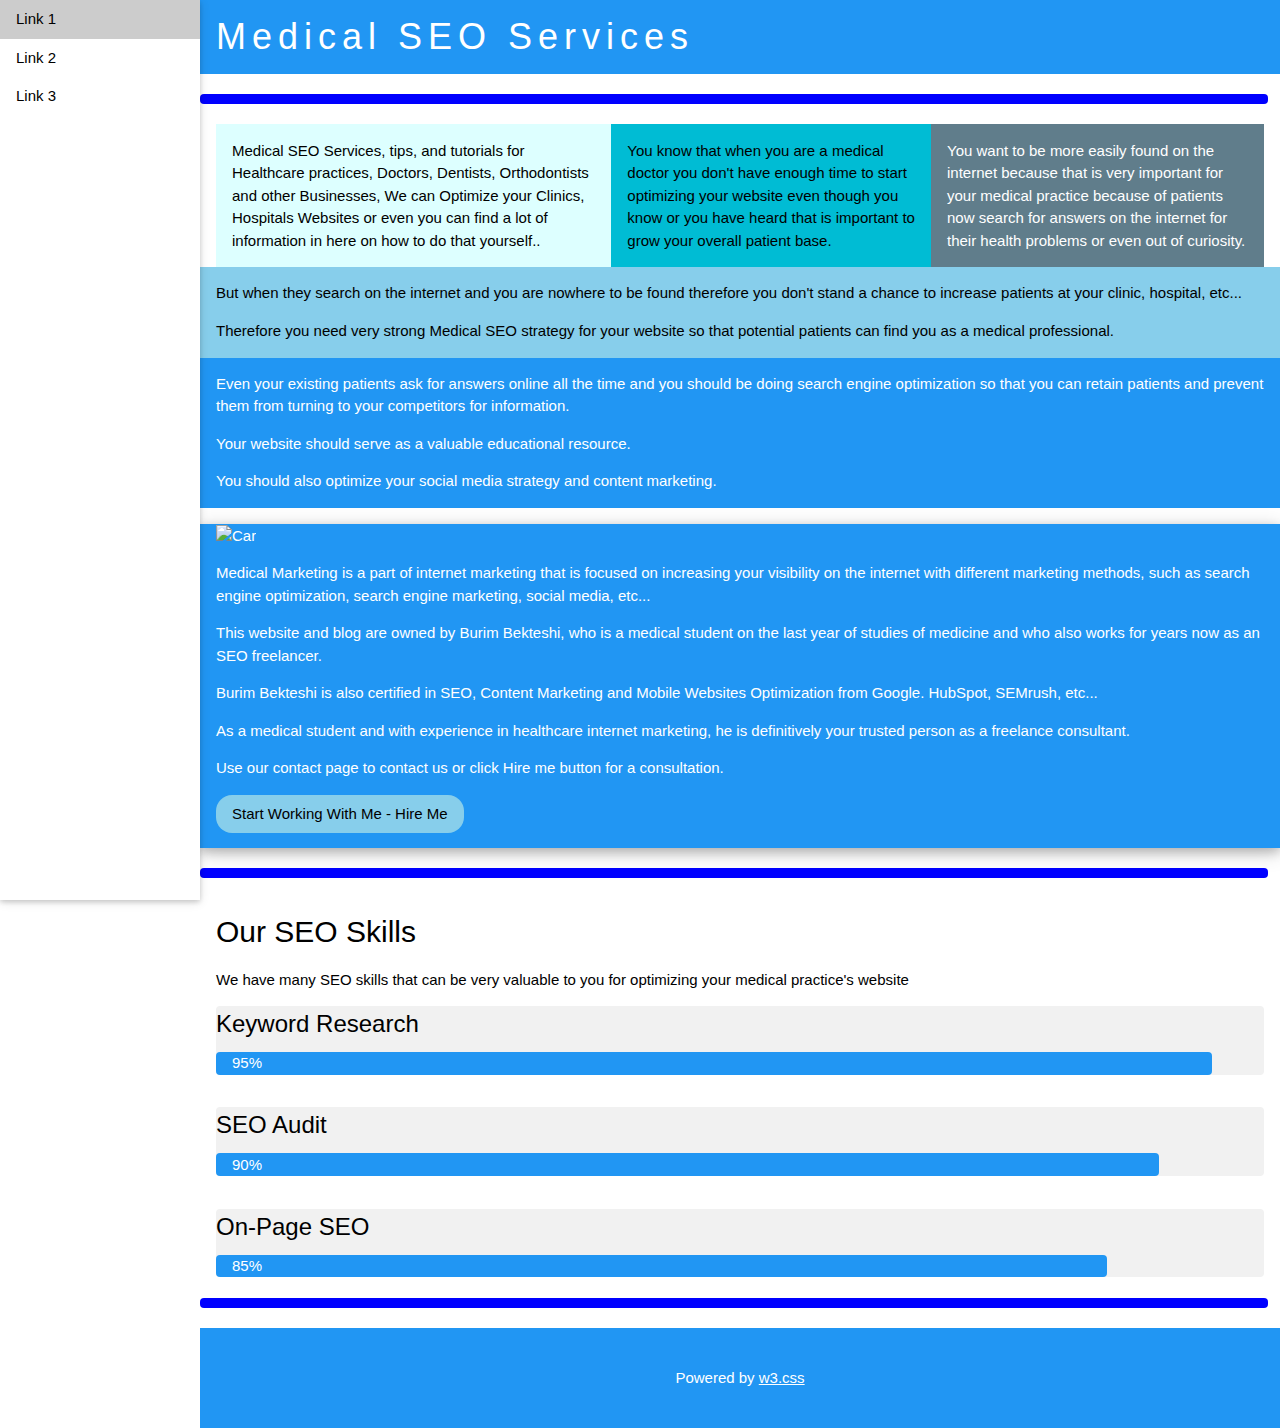
==== index.html @ 26170b56 "Update index.html" ====
<!DOCTYPE html>
<html lang="en">    

<title>Medical SEO For Healthcare Practices, Doctors, Dentists</title>
<meta content="Medical SEO Services, tips, and tutorials for Healthcare practices, Doctors, Dentists, Orthodontists and other Businesses, We Optimize Clinic Website." name="description" /> 

<meta name="viewport" content="width=device-width, initial-scale=1" />
<meta content="IE=9; IE=8; IE=7; IE=EDGE; chrome=1" http-equiv="X-UA-Compatible" />
<meta content="text/html; charset=UTF-8" http-equiv="Content-Type" /><link href="https://medical.seobasics.info/favicon.ico" rel="icon" type="image/x-icon" /><link rel="canonical" href="https://medical.seobasics.info/" />
<meta name="Robots" content="index, follow" />
<meta content="Medical SEO Services, tips, and tutorials for Healthcare practices, Doctors, Dentists, Orthodontists and other Businesses, We Optimize Clinic Website." name="description" />
<meta content="https://medical.seobasics.info/" property="og:url" />
<meta content="Medical SEO For Healthcare Practices, Doctors, Dentists" property="og:title" />
<meta content="Medical SEO Services, tips, and tutorials for Healthcare practices, Doctors, Dentists, Orthodontists and other Businesses, We Optimize Clinic Website." property="og:description" /><link href="https://medical.seobasics.info/" hreflang="en" rel="alternate" />
<meta name="charset=" utf-8"="" />
<meta content="Medical SEO For Healthcare Practices, Doctors, Dentists" itemprop="name" /><link href="https://medical.seobasics.info/" rel="openid.delegate" />
<meta content="https://3.bp.blogspot.com/-z2YLU5tk-S4/WtunnOBRLvI/AAAAAAAAHhE/cCrT2xUtHGUN-QFQPcdKBsieVh9lY9lMACK4BGAYYCw/s1600/medical-seo.png" itemprop="image" /><link rel="Publisher" href="https://plus.google.com/+Allseobasics2015" /><link href="https://plus.google.com/117323707569469054150" rel="me" /><!-- Schema.org markup for Google+ -->
<meta content="Medical SEO For Healthcare Practices, Doctors, Dentists" itemprop="name" />
<meta content="IOgVFzvqShe9-wOU9zX832fHnsi5TZ17BGuZaFNu2Cc" name="google-site-verification" />
<meta content="United States" name="geo.placename" />
<meta name="Author" content="Burim Bekteshi" />                                           

<meta content="general" name="rating" />
<meta content="Medical SEO For Healthcare Practices, Doctors, Dentists" property="og:title" />
<meta content="website" property="og:type" />
<meta content="https://medical.seobasics.info/" property="og:url" />
<meta content="https://medical.seobasics.info/favicon.ico" property="og:image" />
<meta content="Medical SEO Services, tips, and tutorials for Healthcare practices, Doctors, Dentists, Orthodontists and other Businesses, We Optimize Clinic Website." property="og:description" /><!-- Metadata Facebook -->
<meta content="1694503714103005" property="fb:pages" />
<meta content="https://www.facebook.com/allseobasics" property="article:publisher" />
<meta content="Medical SEO For Healthcare Practices, Doctors, Dentists" property="og:site_name" />
<meta content="Medical SEO For Healthcare Practices, Doctors, Dentists" property="og:title" />
<meta content="article" property="og:type" />
<meta content="https://medical.seobasics.info/" property="og:url" />
<meta content="828412913943486" property="fb:app_id" />
<meta content="544285577" property="fb:admins" />
<meta content="en_US" property="og:locale" />
<meta content="en_GB" property="og:locale:alternate" /><!-- Schema.org Markup Tags for Google+ -->
<meta content="Medical SEO For Healthcare Practices, Doctors, Dentists" itemprop="name" />
<meta content="https://medical.seobasics.info/" itemprop="url" />
<meta content="Medical SEO Services, tips, and tutorials for Healthcare practices, Doctors, Dentists, Orthodontists and other Businesses, We Optimize Clinic Website." itemprop="description" />
<meta content="https://3.bp.blogspot.com/-z2YLU5tk-S4/WtunnOBRLvI/AAAAAAAAHhE/cCrT2xUtHGUN-QFQPcdKBsieVh9lY9lMACK4BGAYYCw/s1600/medical-seo.png" itemprop="image" /><!-- /Schema.org Markup Tags for Google+ --><!-- Twitter Card Tags -->
<meta content="summary" name="twitter:card" />
<meta content="@AllSEOBasics" name="twitter:site" />
<meta content="@bburimii" name="twitter:creator" />
<meta content="https://medical.seobasics.info/" name="twitter:domain" />
<meta content="https://medical.seobasics.info/" name="twitter:url" />
<meta content="Medical SEO For Healthcare Practices, Doctors, Dentists" name="twitter:title" />
<meta content="https://3.bp.blogspot.com/-z2YLU5tk-S4/WtunnOBRLvI/AAAAAAAAHhE/cCrT2xUtHGUN-QFQPcdKBsieVh9lY9lMACK4BGAYYCw/s1600/medical-seo.png" name="twitter:image:src" />
<meta content="Medical SEO Services, tips, and tutorials for Healthcare practices, Doctors, Dentists, Orthodontists and other Businesses, We Optimize Clinic Website." name="twitter:description" />
<meta content="https://medical.seobasics.info/" name="twitter:url" /><!-- /Twitter Card Tags --><!-- Pinterest Rich Pins Tags -->
<meta content="" property="article:published_time" />
<meta content="Technology" property="article:section" /><!-- /Pinterest Rich Pins Tags --><link href="https://3.bp.blogspot.com/-z2YLU5tk-S4/WtunnOBRLvI/AAAAAAAAHhE/cCrT2xUtHGUN-QFQPcdKBsieVh9lY9lMACK4BGAYYCw/s1600/medical-seo.png" rel="apple-touch-icon" /><!-- Dublin Core Schema --><link href="http://purl.org/dc/terms/" rel="schema.dcterms" />
<meta content="“United States&quot;" name="DC.coverage" />
<meta content="Medical SEO Services, tips, and tutorials for Healthcare practices, Doctors, Dentists, Orthodontists and other Businesses, We Optimize Clinic Website." name="DC.description" />
<meta content="text/html" name="DC.format" />
<meta content="https://medical.seobasics.info/" name="DC.identifier" />
<meta content="Burim Bekteshi" name="DC.publisher" />
<meta content="Medical SEO For Healthcare Practices, Doctors, Dentists" name="DC.title" />
<meta content="Text" name="DC.type" />
<script type="application/ld+json">
{ "@context" : "http://schema.org",
  "@type" : "Organization",
  "url" : "https://medical.seobasics.info/",
  "contactPoint" : [
    { "@type" : "ContactPoint",
      "telephone" : "+38344435830",
      "contactType" : "customer service"
    } ] }
  </script>
<script type="application/ld+json">
{ "@context" : "http://schema.org",
  "@type" : "Organization",
  "name" : "Medical SEO For Healthcare Practices, Doctors, Dentists",
  "url" : "https://medical.seobasics.info/",
  "sameAs" : [ "https://www.facebook.com/allseobasics",
    "https://www.twitter.com/AllSEOBasics",
    "https://plus.google.com/+allseobasics2015"]
}
  </script>
    
<link rel="stylesheet" href="https://www.w3schools.com/w3css/4/w3.css" /><!-- load stylesheets --><noscript id="deferred-styles">
&lt;link rel="stylesheet" href="https://fonts.googleapis.com/css?family=Raleway"&gt;
&lt;link rel="stylesheet" href="https://cdnjs.cloudflare.com/ajax/libs/font-awesome/4.7.0/css/font-awesome.min.css"&gt;
    </noscript>
    
<script>
      var loadDeferredStyles = function() {
        var addStylesNode = document.getElementById(&amp;quot;deferred-styles&amp;quot;);
        var replacement = document.createElement(&amp;quot;div&amp;quot;);
        replacement.innerHTML = addStylesNode.textContent;
        document.body.appendChild(replacement)
        addStylesNode.parentElement.removeChild(addStylesNode);
      };
      var raf = window.requestAnimationFrame || window.mozRequestAnimationFrame ||
          window.webkitRequestAnimationFrame || window.msRequestAnimationFrame;
      if (raf) raf(function() { window.setTimeout(loadDeferredStyles, 0); });
      else window.addEventListener(&amp;#39;load&amp;#39;, loadDeferredStyles);
    </script>
<style>
body,h1 {font-family: "Raleway", Arial, sans-serif}
h1 {letter-spacing: 6px}
.w3-row-padding img {margin-bottom: 12px}
a.skip-main {
    left:-999px;
    position:absolute;
    top:auto;
    width:1px;
    height:1px;
    overflow:hidden;
    z-index:-999;
}
a.skip-main:focus, a.skip-main:active {
    color: #fff;
    background-color:#000;
    left: auto;
    top: auto;
    width: 30%;
    height: auto;
    overflow:auto;
    margin: 10px 35%;
    padding:5px;
    border-radius: 15px;
    border:4px solid yellow;
    text-align:center;
    font-size:1.2em;
    z-index:999;
}
</style>
<a class="skip-main" href="#main">Skip to main content</a>

<div class="w3-sidebar w3-bar-block w3-collapse w3-card w3-animate-left" style="width: 200px;" id="mySidebar">
  <button class="w3-bar-item w3-button w3-large w3-hide-large" onclick="w3_close()">Close ×</button>
  <a href="#" class="w3-bar-item w3-button">Link 1</a>
  <a href="#" class="w3-bar-item w3-button">Link 2</a>
  <a href="#" class="w3-bar-item w3-button">Link 3</a></div>
<!-- !PAGE CONTENT! -->
<div class="w3-main" style="margin-left: 200px;">
<div class="w3-blue">
  <button class="w3-button w3-blue w3-xlarge w3-hide-large" onclick="w3_open()">☰</button>
  </div>
<header class="w3-container w3-blue">
  
<h1>Medical SEO Services</h1></header>
    
<hr style="width: 98%; border: 5px solid blue;" class="w3-round" />
<div class="w3-cell-row">

<article class="w3-container">
<div class="w3-container w3-pale-blue w3-cell w3-mobile">
    
<p>Medical SEO Services, tips, and tutorials for Healthcare practices, Doctors, Dentists, Orthodontists and other Businesses, We can Optimize your Clinics, Hospitals Websites or even you can find a lot of information in here on how to do that yourself..</p>
  </div>
  
<div class="w3-container w3-cyan w3-cell w3-mobile">
    
<p>You know that when you are a medical doctor you don't have enough time to start optimizing your website even though you know or you have heard that is important to grow your overall patient base.</p>
  </div>
  
<div class="w3-container w3-blue-gray w3-cell w3-mobile">
    
<p>You want to be more easily found on the internet because that is very important for your medical practice because of patients now search for answers on the internet for their health problems or even out of curiosity.</p>
  </div></div>

<div class="w3-container w3-light-blue">
  
<p>But when they search on the internet and you are nowhere to be found therefore you don't stand a chance to increase patients at your clinic, hospital, etc...</p>
  
<p>Therefore you need very strong Medical SEO strategy for your website so that potential patients can find you as a medical professional.</p></div>

<div class="w3-container w3-blue">
  
<p>Even your existing patients ask for answers online all the time and you should be doing search engine optimization so that you can retain patients and prevent them from turning to your competitors for information.</p>
  
<p>Your website should serve as a valuable educational resource.</p>
  
<p>You should also optimize your social media strategy and content marketing.</p>
<p></p></div>

<div class="w3-panel w3-blue w3-card-4">
<img src="img_car.jpg" alt="Car" style="width:100%">
                                                   

<p>Medical Marketing is a part of internet marketing that is focused on increasing your visibility on the internet with different marketing methods, such as search engine optimization, search engine marketing, social media, etc...</p>

<p>This website and blog are owned by Burim Bekteshi, who is a medical student on the last year of studies of medicine and who also works for years now as an SEO freelancer.</p>

<p>Burim Bekteshi is also certified in SEO, Content Marketing and Mobile Websites Optimization from Google. HubSpot, SEMrush, etc...</p>

<p>As a medical student and with experience in healthcare internet marketing, he is definitively your trusted person as a freelance consultant.</p>

<p>Use our contact page to contact us or click Hire me button for a consultation.</p>                                                   
</article>                                 
<p><button class="w3-button w3-light-blue w3-round-xlarge">Start Working With Me - Hire Me</button></p>                                                   
 </div>
                                                   
<hr style="width: 98%; border: 5px solid blue;" class="w3-round" />
<div class="w3-container">
  
<h2>Our SEO Skills</h2>
  
<p>We have many SEO skills that can be very valuable to you for optimizing your medical practice's website</p>
  
<div class="w3-light-grey w3-round">
  
<h3>Keyword Research</h3>
    
<div class="w3-container w3-blue w3-round" style="width: 95%;">95%</div>
  </div><br />
  
<div class="w3-light-grey w3-round">
  
<h3>SEO Audit</h3>
    
<div class="w3-container w3-blue w3-round" style="width: 90%;">90%</div>
  </div><br />
  
<div class="w3-light-grey w3-round">
  
<h3>On-Page SEO</h3>
    
<div class="w3-container w3-blue w3-round" style="width: 85%;">85%</div>
  </div></div>
    
<hr style="width: 98%; border: 5px solid blue;" class="w3-round" />

<div class="w3-blue w3-center w3-padding-24">
<p>Powered by <a href="https://www.w3schools.com/w3css/default.asp" title="W3.CSS" target="_blank" class="w3-hover-opacity">w3.css</a></p></div>
</div><!-- End Page Content -->

<script>
function w3_open() {
  document.getElementById("mySidebar").style.display = "block";
}
function w3_close() {
  document.getElementById("mySidebar").style.display = "none";
}
</script>
</body>
</html>
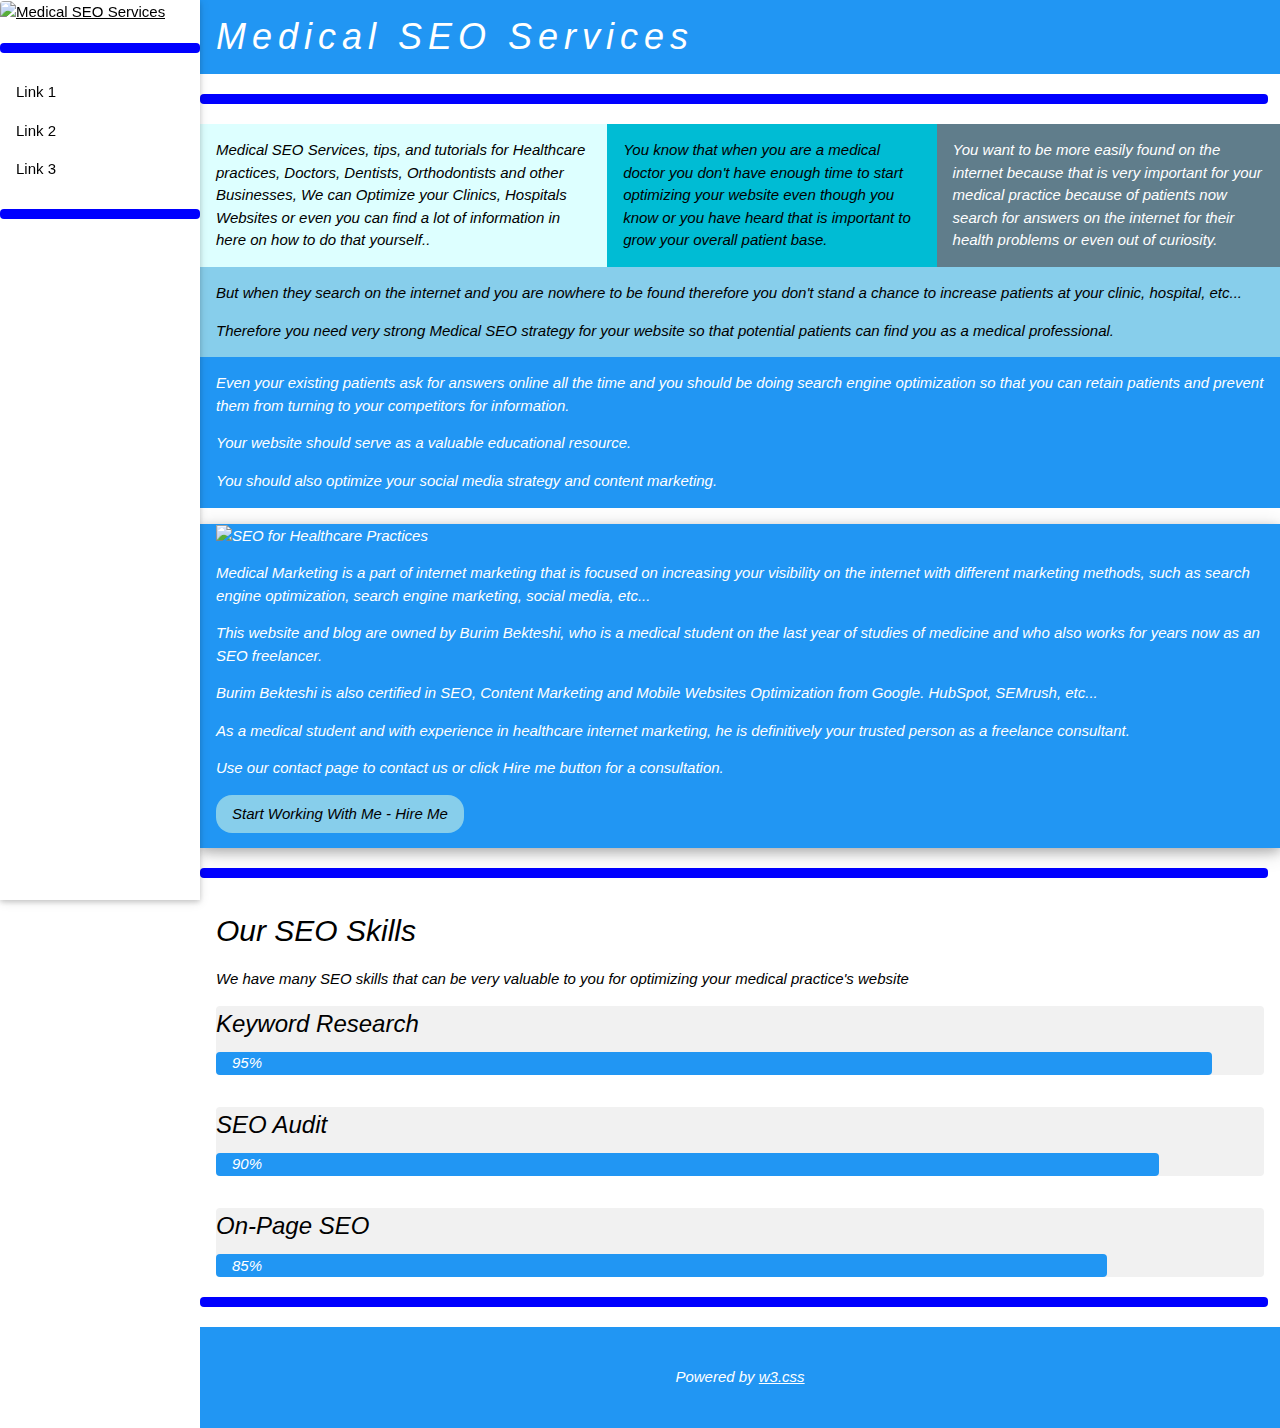
==== commit 1f5f74bc: "Update index.html" ====
--- a/index.html
+++ b/index.html
@@ -131,9 +131,28 @@
 
 <div class="w3-sidebar w3-bar-block w3-collapse w3-card w3-animate-left" style="width: 200px;" id="mySidebar">
   <button class="w3-bar-item w3-button w3-large w3-hide-large" onclick="w3_close()">Close ×</button>
+ <a href='/'><img alt='Medical SEO Services' class='w3-round' src='https://3.bp.blogspot.com/-z2YLU5tk-S4/WtunnOBRLvI/AAAAAAAAHhE/cCrT2xUtHGUN-QFQPcdKBsieVh9lY9lMACK4BGAYYCw/s1600/medical-seo.png' style='width:55%;'/></a>
+  <br/>
+  <hr style="width:95%;border:5px solid blue" class="w3-round">                                                                                 
   <a href="#" class="w3-bar-item w3-button">Link 1</a>
   <a href="#" class="w3-bar-item w3-button">Link 2</a>
-  <a href="#" class="w3-bar-item w3-button">Link 3</a></div>
+  <a href="#" class="w3-bar-item w3-button">Link 3</a>
+<hr style="width:95%;border:5px solid blue" class="w3-round"> 
+                                                           <br/> 
+<div class='w3-xlarge w3-padding-16'>
+    <a href='https://www.facebook.com/allseobasics' rel='noopener' target='_blank'><i class='fa fa-facebook-official w3-hover-opacity'/></a>
+    <a href='https://instagram.com/seobasics/' rel='noopener' target='_blank'><i class='fa fa-instagram w3-hover-opacity'/></a>
+    <a href='https://feeds.feedburner.com/SeoBasics-Sem' rel='noopener' target='_blank'><i class='fa fa-rss w3-hover-opacity'/></a>
+    <a href='https://www.pinterest.com/seobasicssearch/' rel='noopener' target='_blank'><i class='fa fa-pinterest-p w3-hover-opacity'/></a>
+    <a href='https://twitter.com/AllSEOBasics' rel='noopener' target='_blank'><i class='fa fa-twitter w3-hover-opacity'/></a>
+  <br/>
+    <a href='https://www.linkedin.com/company/all-seo-basics-search-engine-optimization' rel='noopener' target='_blank'><i class='fa fa-linkedin w3-hover-opacity'/></a>
+    <a href='https://allseobasics.tumblr.com/' rel='noopener' target='_blank'><i class='fa fa-tumblr w3-hover-opacity'/></a>
+    <a href='https://www.xing.com/companies/seobasics-searchengineoptimization' rel='noopener' target='_blank'><i class='fa fa-xing w3-hover-opacity'/></a>
+    <a href='https://plus.google.com/+Allseobasics2015' rel='noopener' target='_blank'><i class='fa fa-google-plus w3-hover-opacity'/></a>
+    <a href='http://www.youtube.com/channel/UC-CAVy7rfBF3F12cybifwVg?sub_confirmation=1' rel='noopener' target='_blank'><i class='fa fa-youtube w3-hover-opacity'/></a>
+  </div>                                                    
+                                           </div>
 <!-- !PAGE CONTENT! -->
 <div class="w3-main" style="margin-left: 200px;">
 <div class="w3-blue">
@@ -146,7 +165,7 @@
 <hr style="width: 98%; border: 5px solid blue;" class="w3-round" />
 <div class="w3-cell-row">
 
-<article class="w3-container">
+<article>
 <div class="w3-container w3-pale-blue w3-cell w3-mobile">
     
 <p>Medical SEO Services, tips, and tutorials for Healthcare practices, Doctors, Dentists, Orthodontists and other Businesses, We can Optimize your Clinics, Hospitals Websites or even you can find a lot of information in here on how to do that yourself..</p>
@@ -176,11 +195,10 @@
   
 <p>You should also optimize your social media strategy and content marketing.</p>
 <p></p></div>
-
+</article>
 <div class="w3-panel w3-blue w3-card-4">
-<img src="img_car.jpg" alt="Car" style="width:100%">
-                                                   
-
+<article>
+<img src="https://3.bp.blogspot.com/-H1_jwuofeRU/Wt4yTrgFHwI/AAAAAAAAHhk/azCsOBOPMBMvvmeXNLnFpsUVN3EC6DDtQCLcBGAs/s320/medical-seo.jpg" alt="SEO for Healthcare Practices" style="width:50% w3-align-center"/>                                                   
 <p>Medical Marketing is a part of internet marketing that is focused on increasing your visibility on the internet with different marketing methods, such as search engine optimization, search engine marketing, social media, etc...</p>
 
 <p>This website and blog are owned by Burim Bekteshi, who is a medical student on the last year of studies of medicine and who also works for years now as an SEO freelancer.</p>
@@ -191,8 +209,9 @@
 
 <p>Use our contact page to contact us or click Hire me button for a consultation.</p>                                                   
 </article>                                 
-<p><button class="w3-button w3-light-blue w3-round-xlarge">Start Working With Me - Hire Me</button></p>                                                   
- </div>
+<p><button class="w3-button w3-center w3-light-blue w3-round-xlarge">Start Working With Me - Hire Me</button></p>                                                   
+</article>
+</div>
                                                    
 <hr style="width: 98%; border: 5px solid blue;" class="w3-round" />
 <div class="w3-container">
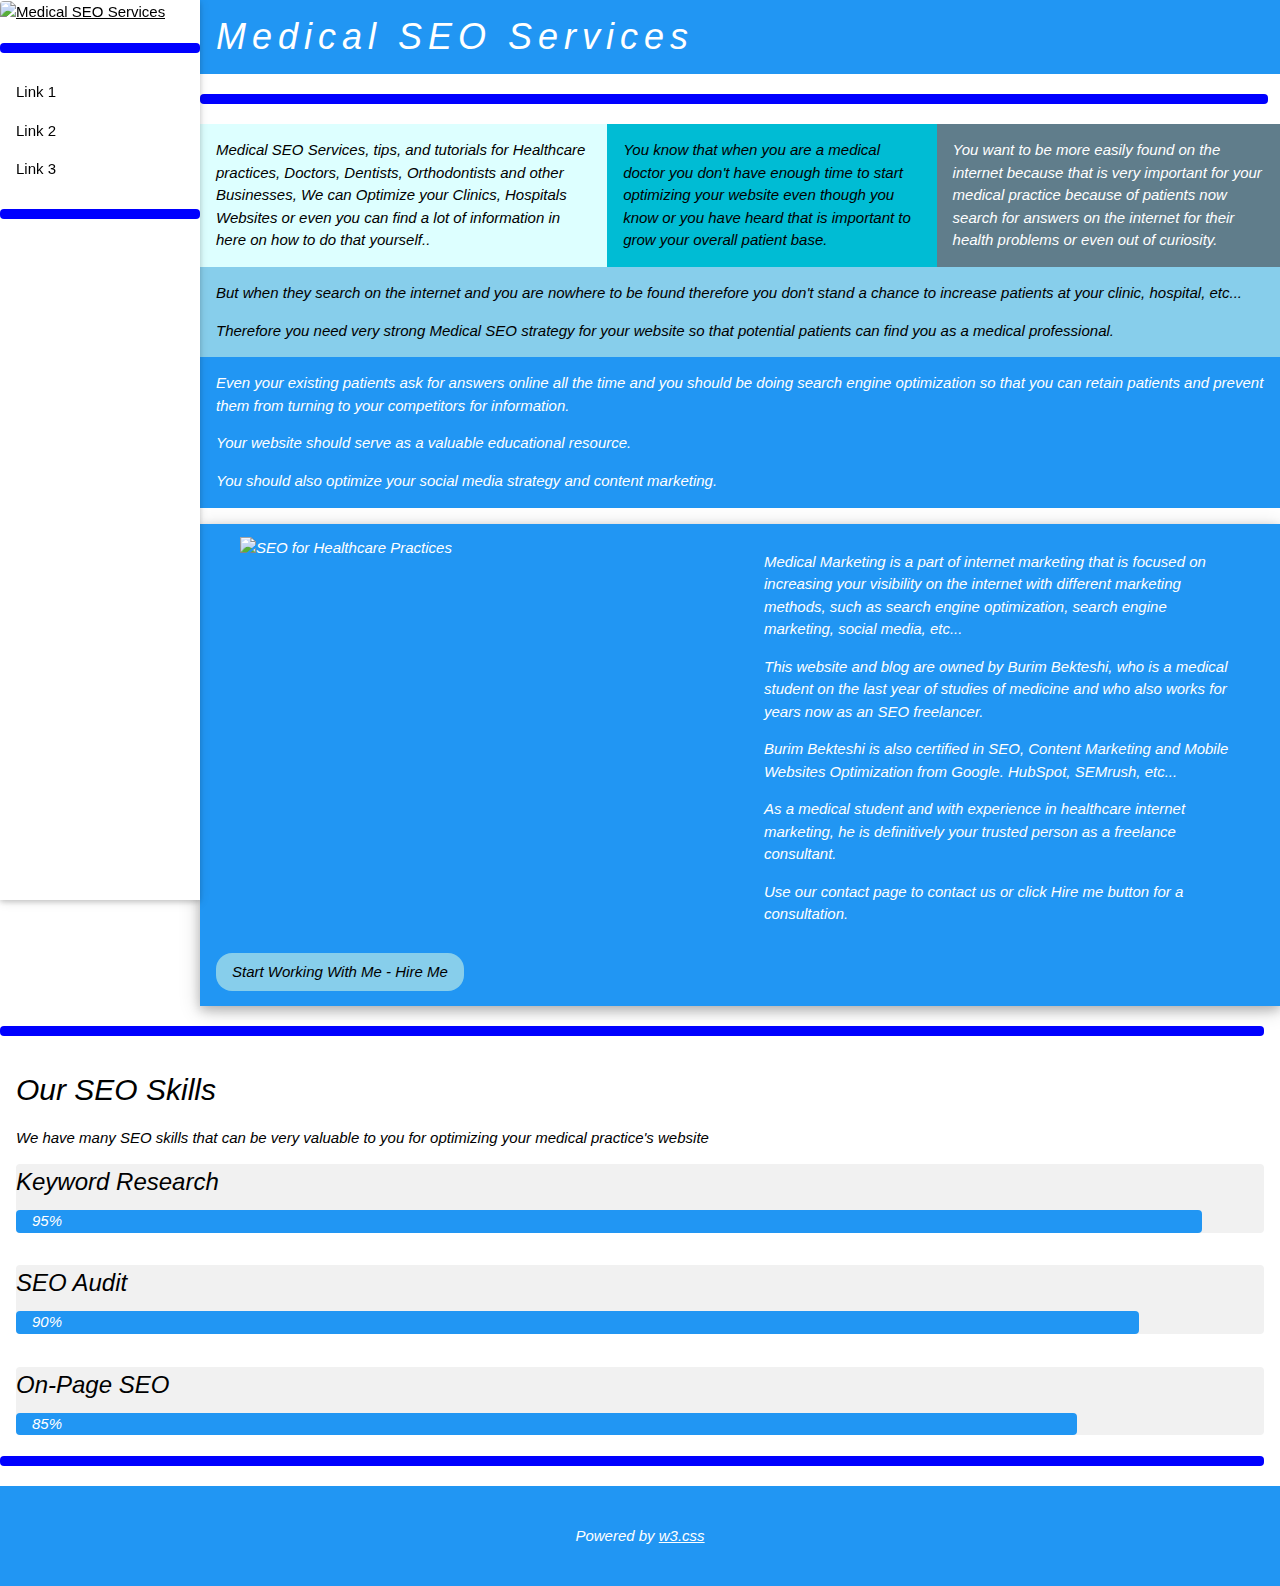
==== commit f577ef3c: "Update index.html" ====
--- a/index.html
+++ b/index.html
@@ -198,7 +198,10 @@
 </article>
 <div class="w3-panel w3-blue w3-card-4">
 <article>
-<img src="https://3.bp.blogspot.com/-H1_jwuofeRU/Wt4yTrgFHwI/AAAAAAAAHhk/azCsOBOPMBMvvmeXNLnFpsUVN3EC6DDtQCLcBGAs/s320/medical-seo.jpg" alt="SEO for Healthcare Practices" style="width:50% w3-align-center"/>                                                   
+<div class="w3-col m6 w3-padding-large w3-hide-small">                                      
+<img src="https://3.bp.blogspot.com/-H1_jwuofeRU/Wt4yTrgFHwI/AAAAAAAAHhk/azCsOBOPMBMvvmeXNLnFpsUVN3EC6DDtQCLcBGAs/s320/medical-seo.jpg" alt="SEO for Healthcare Practices" style="width:50%" class="w3-align-center"/>                                                   
+</div>
+<div class="w3-col m6 w3-padding-large">
 <p>Medical Marketing is a part of internet marketing that is focused on increasing your visibility on the internet with different marketing methods, such as search engine optimization, search engine marketing, social media, etc...</p>
 
 <p>This website and blog are owned by Burim Bekteshi, who is a medical student on the last year of studies of medicine and who also works for years now as an SEO freelancer.</p>
@@ -209,7 +212,8 @@
 
 <p>Use our contact page to contact us or click Hire me button for a consultation.</p>                                                   
 </article>                                 
-<p><button class="w3-button w3-center w3-light-blue w3-round-xlarge">Start Working With Me - Hire Me</button></p>                                                   
+<p><button class="w3-button w3-center w3-light-blue w3-round-xlarge">Start Working With Me - Hire Me</button></p>
+</div>                                                                    
 </article>
 </div>
                                                    
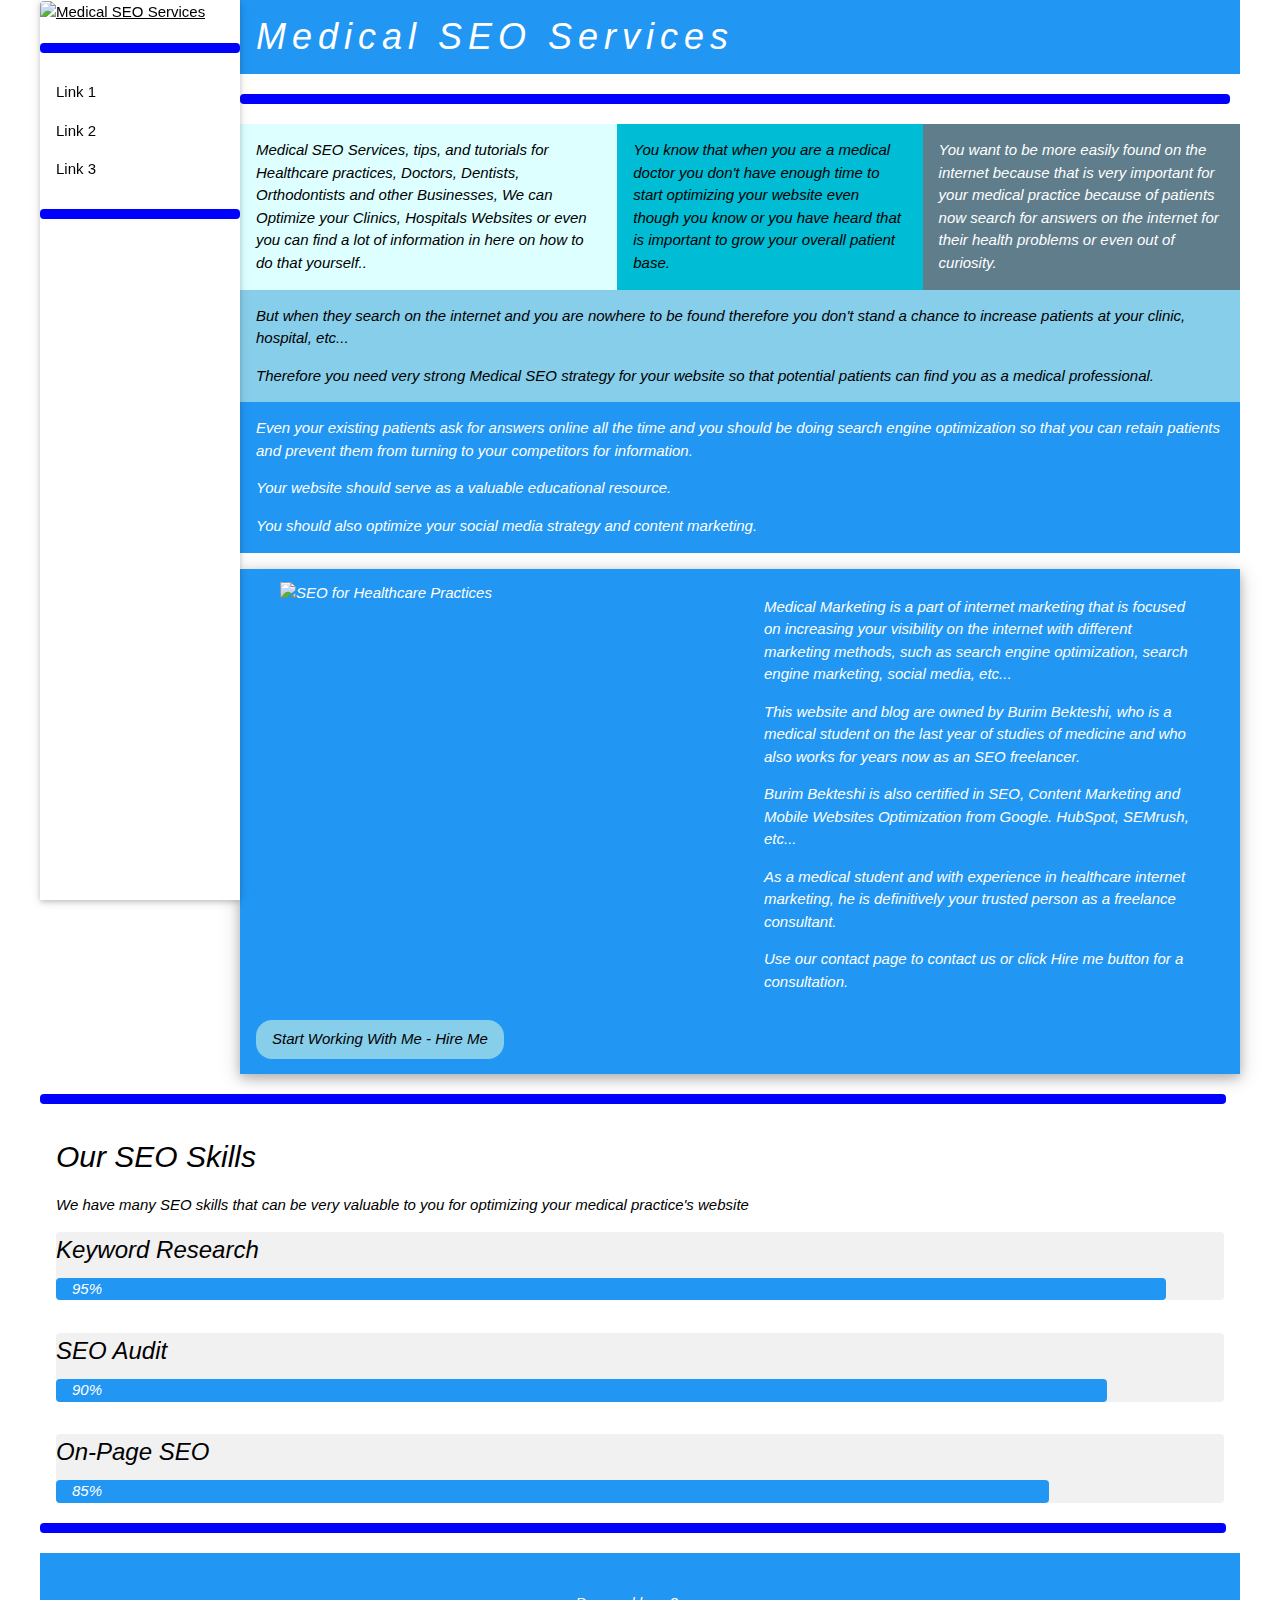
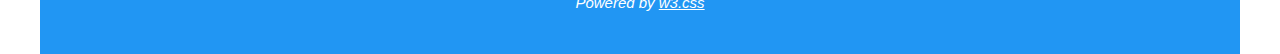
==== commit e6ce4add: "Update index.html" ====
--- a/index.html
+++ b/index.html
@@ -1,6 +1,6 @@
 <!DOCTYPE html>
 <html lang="en">    
-
+<head>
 <title>Medical SEO For Healthcare Practices, Doctors, Dentists</title>
 <meta content="Medical SEO Services, tips, and tutorials for Healthcare practices, Doctors, Dentists, Orthodontists and other Businesses, We Optimize Clinic Website." name="description" /> 
 
@@ -127,6 +127,8 @@
     z-index:999;
 }
 </style>
+                               </head>
+<body class="w3-content" style="max-width:1200px">
 <a class="skip-main" href="#main">Skip to main content</a>
 
 <div class="w3-sidebar w3-bar-block w3-collapse w3-card w3-animate-left" style="width: 200px;" id="mySidebar">
@@ -199,7 +201,7 @@
 <div class="w3-panel w3-blue w3-card-4">
 <article>
 <div class="w3-col m6 w3-padding-large w3-hide-small">                                      
-<img src="https://3.bp.blogspot.com/-H1_jwuofeRU/Wt4yTrgFHwI/AAAAAAAAHhk/azCsOBOPMBMvvmeXNLnFpsUVN3EC6DDtQCLcBGAs/s320/medical-seo.jpg" alt="SEO for Healthcare Practices" style="width:50%" class="w3-align-center"/>                                                   
+<img src="https://3.bp.blogspot.com/-H1_jwuofeRU/Wt4yTrgFHwI/AAAAAAAAHhk/azCsOBOPMBMvvmeXNLnFpsUVN3EC6DDtQCLcBGAs/s320/medical-seo.jpg" alt="SEO for Healthcare Practices" style="width:80%"/>                                                   
 </div>
 <div class="w3-col m6 w3-padding-large">
 <p>Medical Marketing is a part of internet marketing that is focused on increasing your visibility on the internet with different marketing methods, such as search engine optimization, search engine marketing, social media, etc...</p>
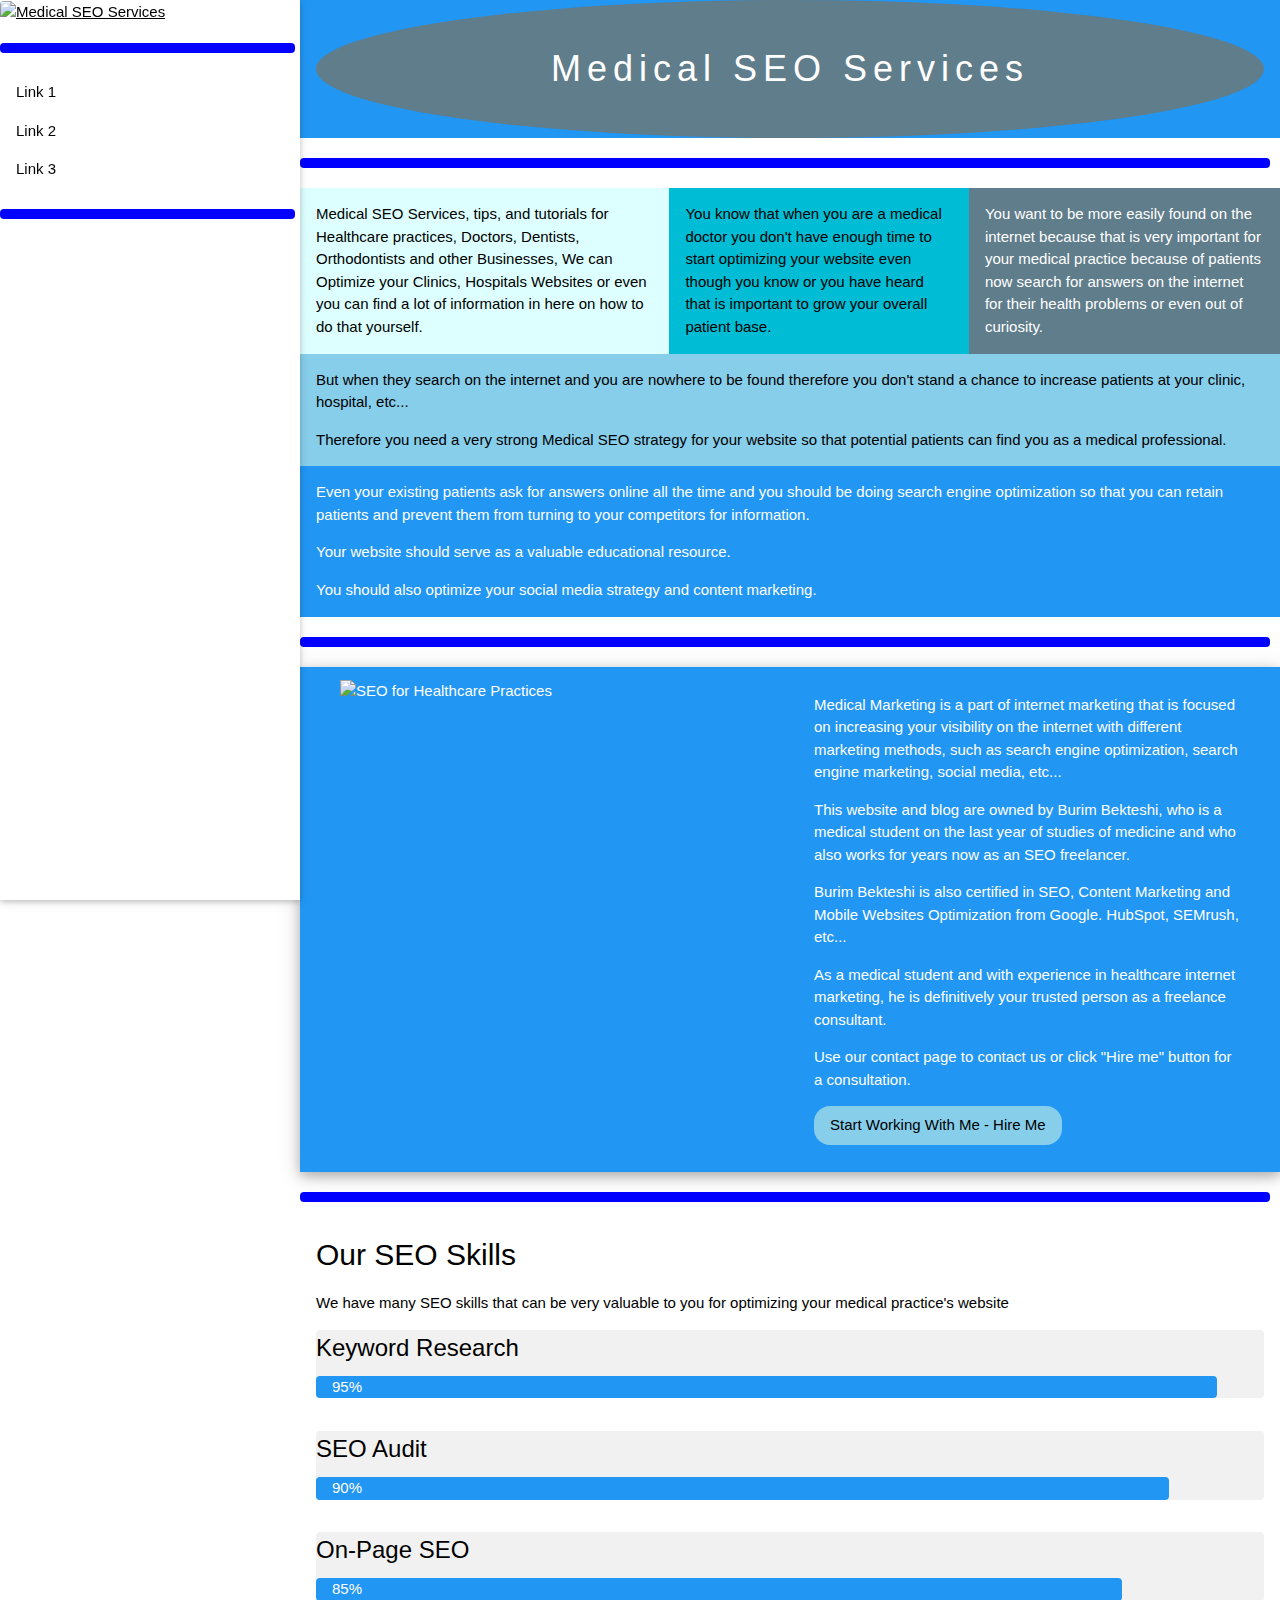
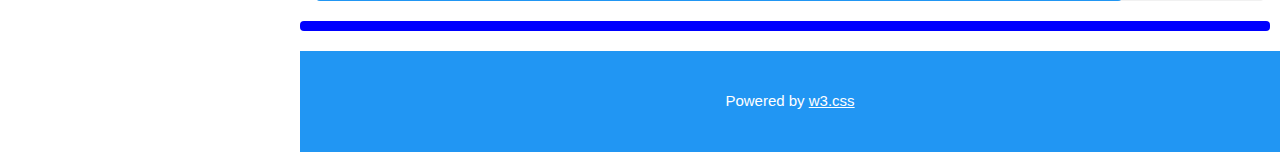
==== commit 7d0a39dd: "Update index.html" ====
--- a/index.html
+++ b/index.html
@@ -3,7 +3,6 @@
 <head>
 <title>Medical SEO For Healthcare Practices, Doctors, Dentists</title>
 <meta content="Medical SEO Services, tips, and tutorials for Healthcare practices, Doctors, Dentists, Orthodontists and other Businesses, We Optimize Clinic Website." name="description" /> 
-
 <meta name="viewport" content="width=device-width, initial-scale=1" />
 <meta content="IE=9; IE=8; IE=7; IE=EDGE; chrome=1" http-equiv="X-UA-Compatible" />
 <meta content="text/html; charset=UTF-8" http-equiv="Content-Type" /><link href="https://medical.seobasics.info/favicon.ico" rel="icon" type="image/x-icon" /><link rel="canonical" href="https://medical.seobasics.info/" />
@@ -12,14 +11,13 @@
 <meta content="https://medical.seobasics.info/" property="og:url" />
 <meta content="Medical SEO For Healthcare Practices, Doctors, Dentists" property="og:title" />
 <meta content="Medical SEO Services, tips, and tutorials for Healthcare practices, Doctors, Dentists, Orthodontists and other Businesses, We Optimize Clinic Website." property="og:description" /><link href="https://medical.seobasics.info/" hreflang="en" rel="alternate" />
-<meta name="charset=" utf-8"="" />
+<meta name="charset="utf-8"/>
 <meta content="Medical SEO For Healthcare Practices, Doctors, Dentists" itemprop="name" /><link href="https://medical.seobasics.info/" rel="openid.delegate" />
 <meta content="https://3.bp.blogspot.com/-z2YLU5tk-S4/WtunnOBRLvI/AAAAAAAAHhE/cCrT2xUtHGUN-QFQPcdKBsieVh9lY9lMACK4BGAYYCw/s1600/medical-seo.png" itemprop="image" /><link rel="Publisher" href="https://plus.google.com/+Allseobasics2015" /><link href="https://plus.google.com/117323707569469054150" rel="me" /><!-- Schema.org markup for Google+ -->
 <meta content="Medical SEO For Healthcare Practices, Doctors, Dentists" itemprop="name" />
 <meta content="IOgVFzvqShe9-wOU9zX832fHnsi5TZ17BGuZaFNu2Cc" name="google-site-verification" />
 <meta content="United States" name="geo.placename" />
 <meta name="Author" content="Burim Bekteshi" />                                           
-
 <meta content="general" name="rating" />
 <meta content="Medical SEO For Healthcare Practices, Doctors, Dentists" property="og:title" />
 <meta content="website" property="og:type" />
@@ -79,24 +77,7 @@
 }
   </script>
     
-<link rel="stylesheet" href="https://www.w3schools.com/w3css/4/w3.css" /><!-- load stylesheets --><noscript id="deferred-styles">
-&lt;link rel="stylesheet" href="https://fonts.googleapis.com/css?family=Raleway"&gt;
-&lt;link rel="stylesheet" href="https://cdnjs.cloudflare.com/ajax/libs/font-awesome/4.7.0/css/font-awesome.min.css"&gt;
-    </noscript>
-    
-<script>
-      var loadDeferredStyles = function() {
-        var addStylesNode = document.getElementById(&amp;quot;deferred-styles&amp;quot;);
-        var replacement = document.createElement(&amp;quot;div&amp;quot;);
-        replacement.innerHTML = addStylesNode.textContent;
-        document.body.appendChild(replacement)
-        addStylesNode.parentElement.removeChild(addStylesNode);
-      };
-      var raf = window.requestAnimationFrame || window.mozRequestAnimationFrame ||
-          window.webkitRequestAnimationFrame || window.msRequestAnimationFrame;
-      if (raf) raf(function() { window.setTimeout(loadDeferredStyles, 0); });
-      else window.addEventListener(&amp;#39;load&amp;#39;, loadDeferredStyles);
-    </script>
+<link rel="stylesheet" href="https://www.w3schools.com/w3css/4/w3.css" />
 <style>
 body,h1 {font-family: "Raleway", Arial, sans-serif}
 h1 {letter-spacing: 6px}
@@ -128,10 +109,11 @@
 }
 </style>
                                </head>
-<body class="w3-content" style="max-width:1200px">
+<body class="w3-content" style="max-width:1600px">
+
 <a class="skip-main" href="#main">Skip to main content</a>
 
-<div class="w3-sidebar w3-bar-block w3-collapse w3-card w3-animate-left" style="width: 200px;" id="mySidebar">
+<div class="w3-sidebar w3-bar-block w3-collapse w3-card w3-animate-left" style="width: 300px;" id="mySidebar">
   <button class="w3-bar-item w3-button w3-large w3-hide-large" onclick="w3_close()">Close ×</button>
  <a href='/'><img alt='Medical SEO Services' class='w3-round' src='https://3.bp.blogspot.com/-z2YLU5tk-S4/WtunnOBRLvI/AAAAAAAAHhE/cCrT2xUtHGUN-QFQPcdKBsieVh9lY9lMACK4BGAYYCw/s1600/medical-seo.png' style='width:55%;'/></a>
   <br/>
@@ -141,36 +123,24 @@
   <a href="#" class="w3-bar-item w3-button">Link 3</a>
 <hr style="width:95%;border:5px solid blue" class="w3-round"> 
                                                            <br/> 
-<div class='w3-xlarge w3-padding-16'>
-    <a href='https://www.facebook.com/allseobasics' rel='noopener' target='_blank'><i class='fa fa-facebook-official w3-hover-opacity'/></a>
-    <a href='https://instagram.com/seobasics/' rel='noopener' target='_blank'><i class='fa fa-instagram w3-hover-opacity'/></a>
-    <a href='https://feeds.feedburner.com/SeoBasics-Sem' rel='noopener' target='_blank'><i class='fa fa-rss w3-hover-opacity'/></a>
-    <a href='https://www.pinterest.com/seobasicssearch/' rel='noopener' target='_blank'><i class='fa fa-pinterest-p w3-hover-opacity'/></a>
-    <a href='https://twitter.com/AllSEOBasics' rel='noopener' target='_blank'><i class='fa fa-twitter w3-hover-opacity'/></a>
-  <br/>
-    <a href='https://www.linkedin.com/company/all-seo-basics-search-engine-optimization' rel='noopener' target='_blank'><i class='fa fa-linkedin w3-hover-opacity'/></a>
-    <a href='https://allseobasics.tumblr.com/' rel='noopener' target='_blank'><i class='fa fa-tumblr w3-hover-opacity'/></a>
-    <a href='https://www.xing.com/companies/seobasics-searchengineoptimization' rel='noopener' target='_blank'><i class='fa fa-xing w3-hover-opacity'/></a>
-    <a href='https://plus.google.com/+Allseobasics2015' rel='noopener' target='_blank'><i class='fa fa-google-plus w3-hover-opacity'/></a>
-    <a href='http://www.youtube.com/channel/UC-CAVy7rfBF3F12cybifwVg?sub_confirmation=1' rel='noopener' target='_blank'><i class='fa fa-youtube w3-hover-opacity'/></a>
-  </div>                                                    
                                            </div>
 <!-- !PAGE CONTENT! -->
-<div class="w3-main" style="margin-left: 200px;">
+<div class="w3-main" style="margin-left: 300px;">
 <div class="w3-blue">
   <button class="w3-button w3-blue w3-xlarge w3-hide-large" onclick="w3_open()">☰</button>
   </div>
-<header class="w3-container w3-blue">
-  
-<h1>Medical SEO Services</h1></header>
+<header class="w3-container w3-blue">  
+<div class="w3-blue-gray w3-padding-32 w3-circle w3-center">
+<h1>Medical SEO Services</h1>
+</div>
+</header>
     
 <hr style="width: 98%; border: 5px solid blue;" class="w3-round" />
 <div class="w3-cell-row">
 
-<article>
 <div class="w3-container w3-pale-blue w3-cell w3-mobile">
     
-<p>Medical SEO Services, tips, and tutorials for Healthcare practices, Doctors, Dentists, Orthodontists and other Businesses, We can Optimize your Clinics, Hospitals Websites or even you can find a lot of information in here on how to do that yourself..</p>
+<p>Medical SEO Services, tips, and tutorials for Healthcare practices, Doctors, Dentists, Orthodontists and other Businesses, We can Optimize your Clinics, Hospitals Websites or even you can find a lot of information in here on how to do that yourself.</p>
   </div>
   
 <div class="w3-container w3-cyan w3-cell w3-mobile">
@@ -187,7 +157,7 @@
   
 <p>But when they search on the internet and you are nowhere to be found therefore you don't stand a chance to increase patients at your clinic, hospital, etc...</p>
   
-<p>Therefore you need very strong Medical SEO strategy for your website so that potential patients can find you as a medical professional.</p></div>
+<p>Therefore you need a very strong Medical SEO strategy for your website so that potential patients can find you as a medical professional.</p></div>
 
 <div class="w3-container w3-blue">
   
@@ -197,9 +167,9 @@
   
 <p>You should also optimize your social media strategy and content marketing.</p>
 <p></p></div>
-</article>
+<hr style="width: 98%; border: 5px solid blue;" class="w3-round" />
 <div class="w3-panel w3-blue w3-card-4">
-<article>
+
 <div class="w3-col m6 w3-padding-large w3-hide-small">                                      
 <img src="https://3.bp.blogspot.com/-H1_jwuofeRU/Wt4yTrgFHwI/AAAAAAAAHhk/azCsOBOPMBMvvmeXNLnFpsUVN3EC6DDtQCLcBGAs/s320/medical-seo.jpg" alt="SEO for Healthcare Practices" style="width:80%"/>                                                   
 </div>
@@ -212,11 +182,9 @@
 
 <p>As a medical student and with experience in healthcare internet marketing, he is definitively your trusted person as a freelance consultant.</p>
 
-<p>Use our contact page to contact us or click Hire me button for a consultation.</p>                                                   
-</article>                                 
+<p>Use our contact page to contact us or click "Hire me" button for a consultation.</p>                                            
 <p><button class="w3-button w3-center w3-light-blue w3-round-xlarge">Start Working With Me - Hire Me</button></p>
 </div>                                                                    
-</article>
 </div>
                                                    
 <hr style="width: 98%; border: 5px solid blue;" class="w3-round" />
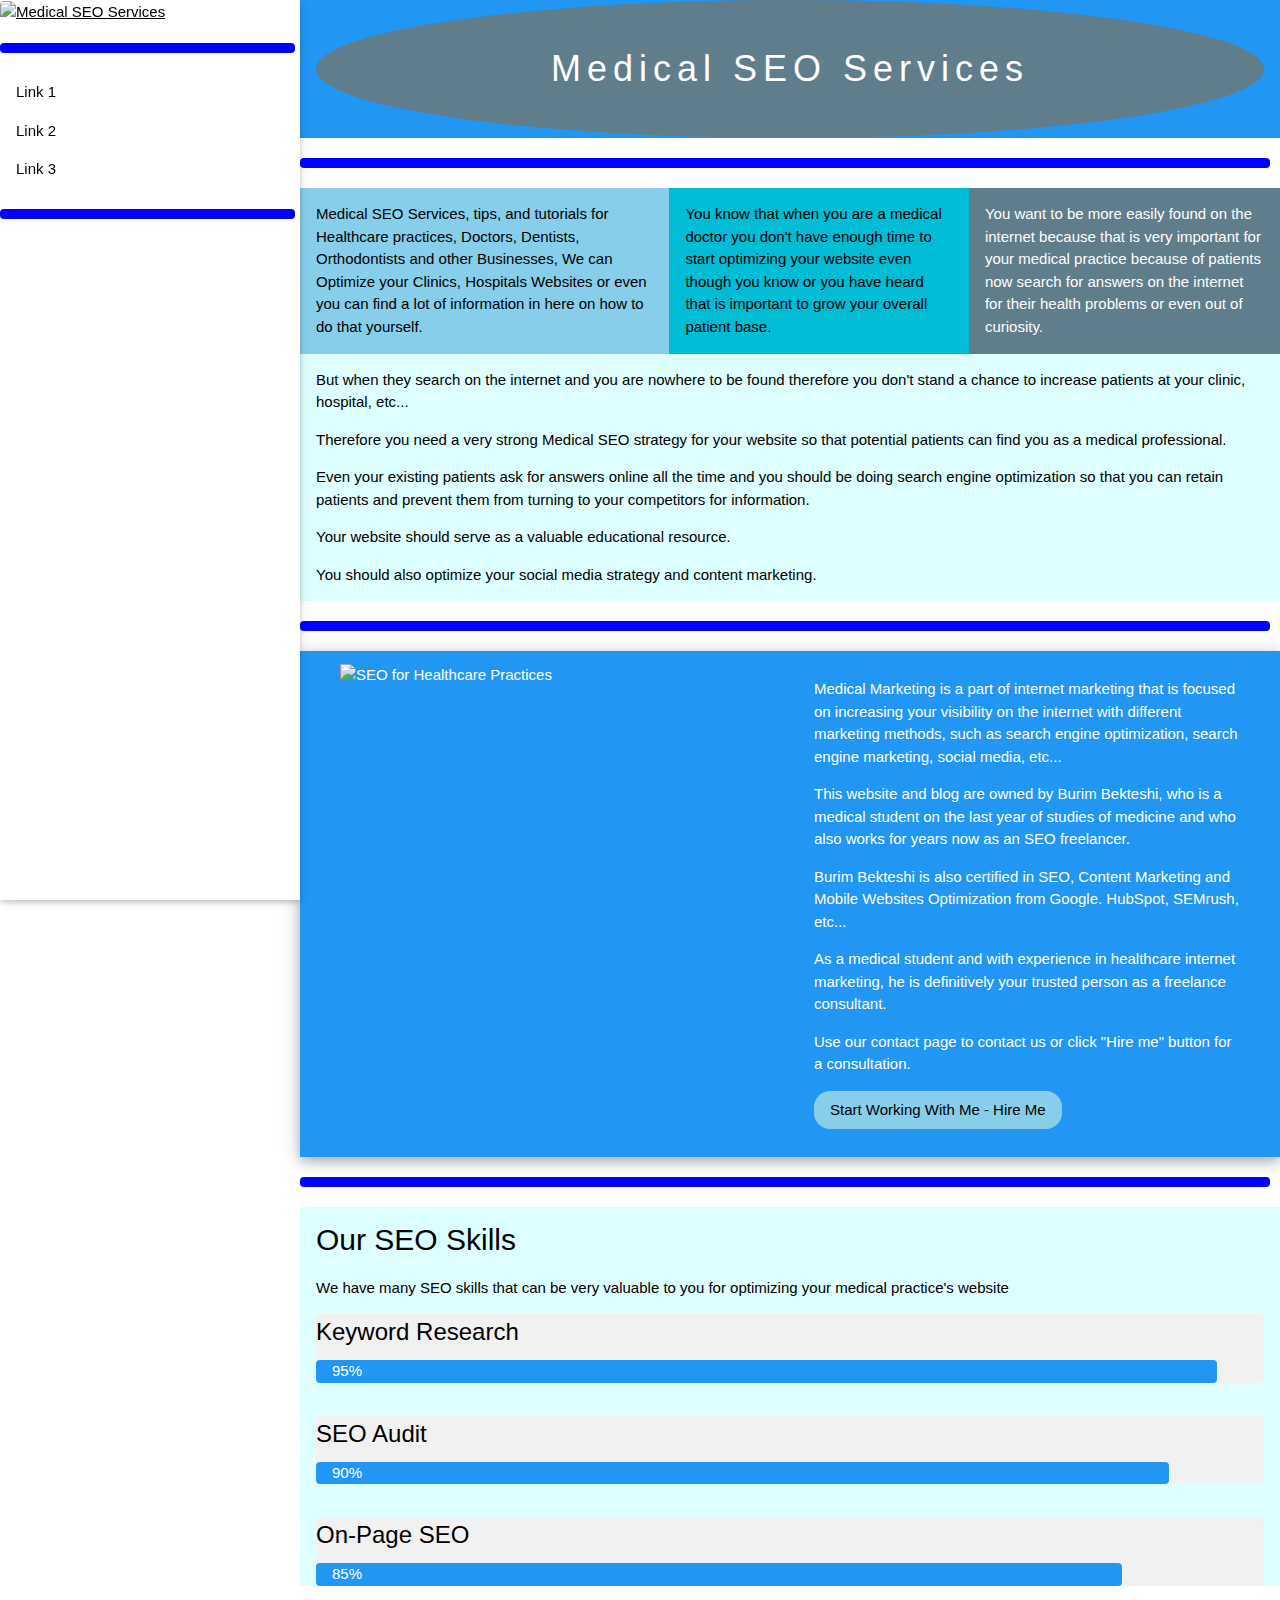
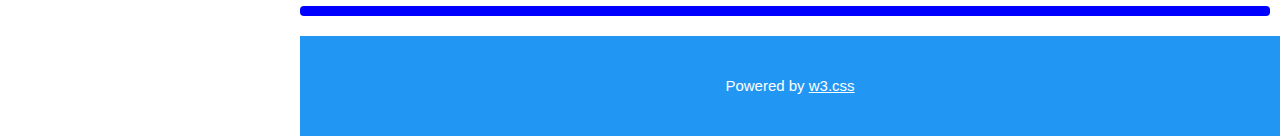
==== commit aa03b1d2: "Update index.html" ====
--- a/index.html
+++ b/index.html
@@ -115,7 +115,7 @@
 
 <div class="w3-sidebar w3-bar-block w3-collapse w3-card w3-animate-left" style="width: 300px;" id="mySidebar">
   <button class="w3-bar-item w3-button w3-large w3-hide-large" onclick="w3_close()">Close ×</button>
- <a href='/'><img alt='Medical SEO Services' class='w3-round' src='https://3.bp.blogspot.com/-z2YLU5tk-S4/WtunnOBRLvI/AAAAAAAAHhE/cCrT2xUtHGUN-QFQPcdKBsieVh9lY9lMACK4BGAYYCw/s1600/medical-seo.png' style='width:55%;'/></a>
+ <a href='/'><img alt='Medical SEO Services' class='w3-round' src='https://3.bp.blogspot.com/-z2YLU5tk-S4/WtunnOBRLvI/AAAAAAAAHhE/cCrT2xUtHGUN-QFQPcdKBsieVh9lY9lMACK4BGAYYCw/s1600/medical-seo.png' style='width:75%;'/></a>
   <br/>
   <hr style="width:95%;border:5px solid blue" class="w3-round">                                                                                 
   <a href="#" class="w3-bar-item w3-button">Link 1</a>
@@ -123,6 +123,17 @@
   <a href="#" class="w3-bar-item w3-button">Link 3</a>
 <hr style="width:95%;border:5px solid blue" class="w3-round"> 
                                                            <br/> 
+<script async src="//pagead2.googlesyndication.com/pagead/js/adsbygoogle.js"></script>
+<!-- Medical Sidebar -->
+<ins class="adsbygoogle"
+     style="display:block"
+     data-ad-client="ca-pub-5617647463495043"
+     data-ad-slot="9002250681"
+     data-ad-format="auto"
+     data-full-width-responsive="true"></ins>
+<script>
+(adsbygoogle = window.adsbygoogle || []).push({});
+</script>                                                            
                                            </div>
 <!-- !PAGE CONTENT! -->
 <div class="w3-main" style="margin-left: 300px;">
@@ -138,7 +149,7 @@
 <hr style="width: 98%; border: 5px solid blue;" class="w3-round" />
 <div class="w3-cell-row">
 
-<div class="w3-container w3-pale-blue w3-cell w3-mobile">
+<div class="w3-container w3-light-blue w3-cell w3-mobile">
     
 <p>Medical SEO Services, tips, and tutorials for Healthcare practices, Doctors, Dentists, Orthodontists and other Businesses, We can Optimize your Clinics, Hospitals Websites or even you can find a lot of information in here on how to do that yourself.</p>
   </div>
@@ -153,20 +164,18 @@
 <p>You want to be more easily found on the internet because that is very important for your medical practice because of patients now search for answers on the internet for their health problems or even out of curiosity.</p>
   </div></div>
 
-<div class="w3-container w3-light-blue">
+<div class="w3-container w3-pale-blue">
   
 <p>But when they search on the internet and you are nowhere to be found therefore you don't stand a chance to increase patients at your clinic, hospital, etc...</p>
   
-<p>Therefore you need a very strong Medical SEO strategy for your website so that potential patients can find you as a medical professional.</p></div>
-
-<div class="w3-container w3-blue">
+<p>Therefore you need a very strong Medical SEO strategy for your website so that potential patients can find you as a medical professional.</p>
   
 <p>Even your existing patients ask for answers online all the time and you should be doing search engine optimization so that you can retain patients and prevent them from turning to your competitors for information.</p>
   
 <p>Your website should serve as a valuable educational resource.</p>
   
 <p>You should also optimize your social media strategy and content marketing.</p>
-<p></p></div>
+</div>
 <hr style="width: 98%; border: 5px solid blue;" class="w3-round" />
 <div class="w3-panel w3-blue w3-card-4">
 
@@ -188,7 +197,7 @@
 </div>
                                                    
 <hr style="width: 98%; border: 5px solid blue;" class="w3-round" />
-<div class="w3-container">
+<div class="w3-container w3-pale-blue">
   
 <h2>Our SEO Skills</h2>
   
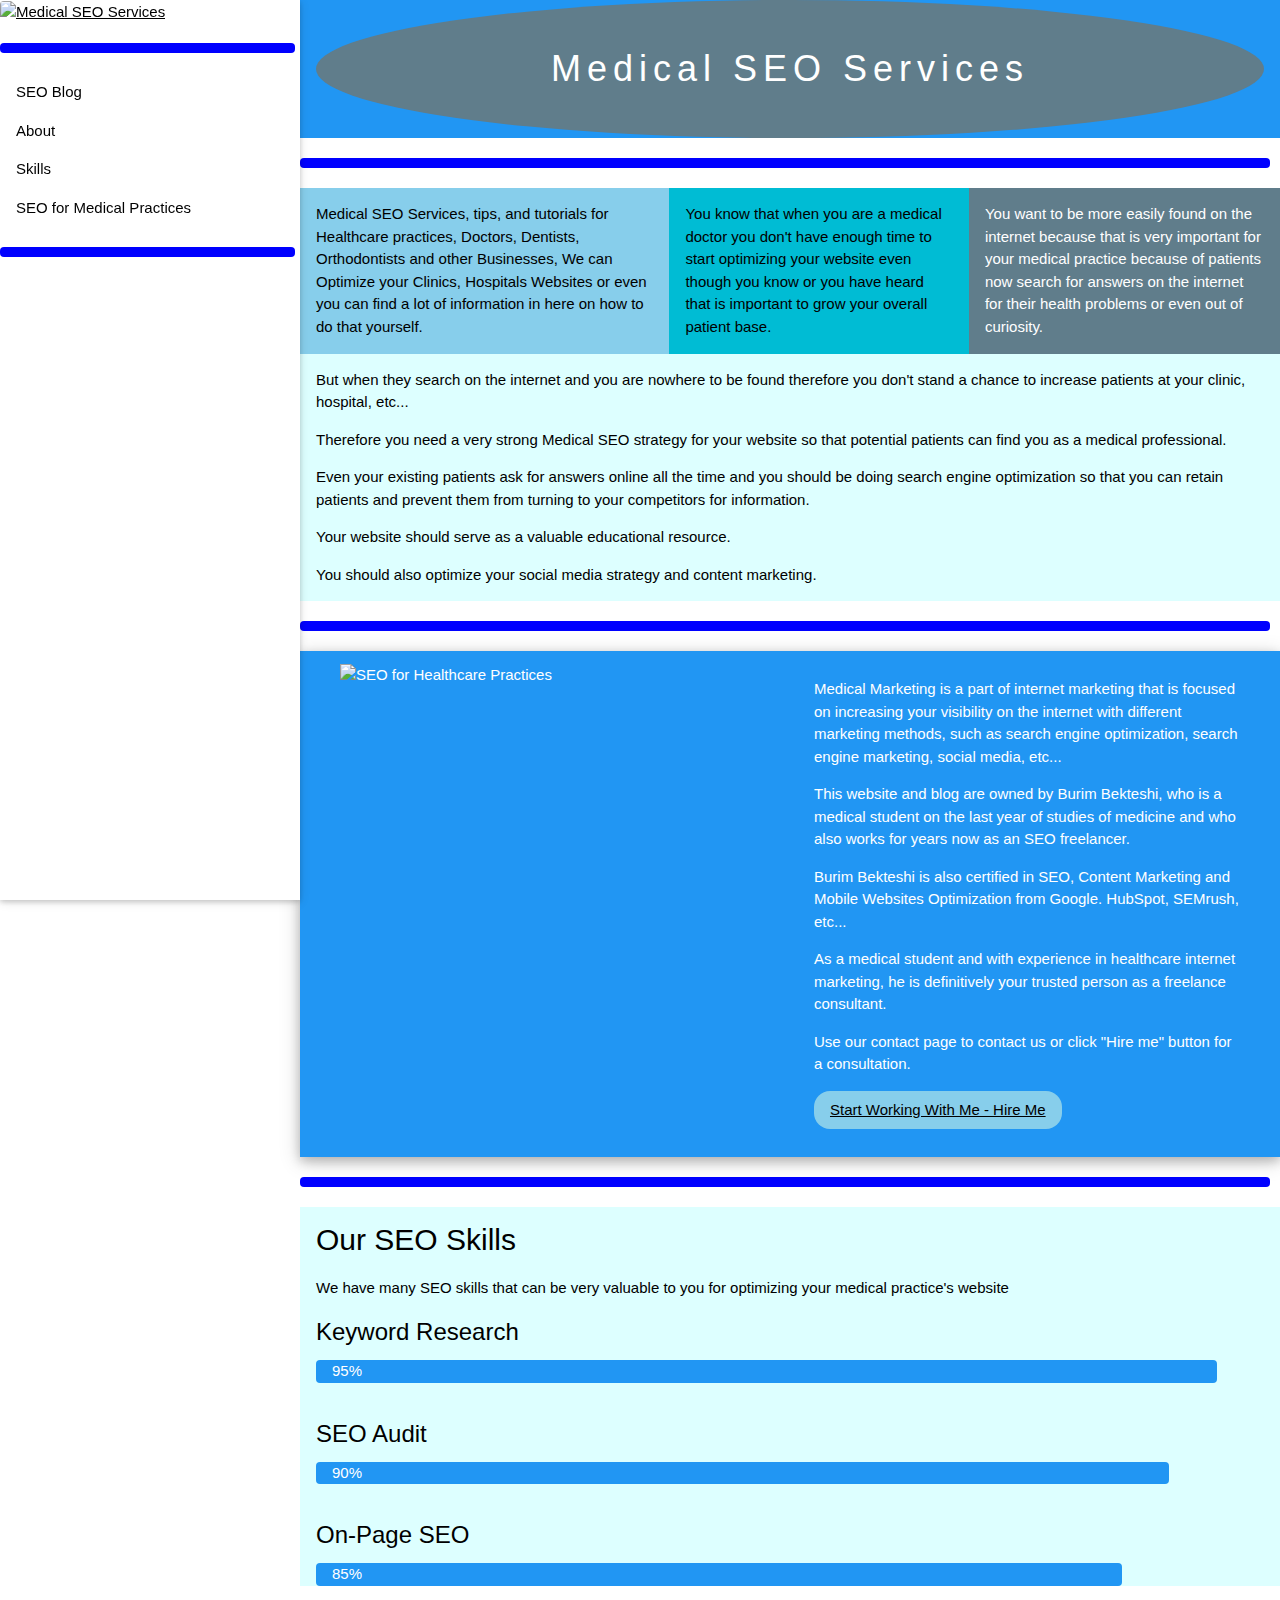
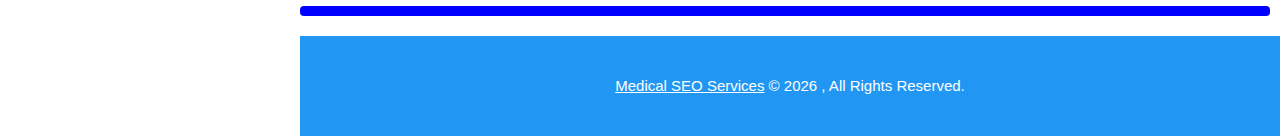
==== commit 4e486f69: "Update index.html" ====
--- a/index.html
+++ b/index.html
@@ -108,6 +108,13 @@
     z-index:999;
 }
 </style>
+<script async='async' src='//pagead2.googlesyndication.com/pagead/js/adsbygoogle.js'/>
+<script>
+     (adsbygoogle = window.adsbygoogle || []).push({
+          google_ad_client: &quot;ca-pub-5617647463495043&quot;,
+          enable_page_level_ads: true
+     });
+</script>
                                </head>
 <body class="w3-content" style="max-width:1600px">
 
@@ -118,11 +125,11 @@
  <a href='/'><img alt='Medical SEO Services' class='w3-round' src='https://3.bp.blogspot.com/-z2YLU5tk-S4/WtunnOBRLvI/AAAAAAAAHhE/cCrT2xUtHGUN-QFQPcdKBsieVh9lY9lMACK4BGAYYCw/s1600/medical-seo.png' style='width:75%;'/></a>
   <br/>
   <hr style="width:95%;border:5px solid blue" class="w3-round">                                                                                 
-  <a href="#" class="w3-bar-item w3-button">Link 1</a>
-  <a href="#" class="w3-bar-item w3-button">Link 2</a>
-  <a href="#" class="w3-bar-item w3-button">Link 3</a>
-<hr style="width:95%;border:5px solid blue" class="w3-round"> 
-                                                           <br/> 
+  <a href="https://www.seobasics.info/" target="_blank" class="w3-bar-item w3-button">SEO Blog</a>
+  <a href="/#about" class="w3-bar-item w3-button">About</a>
+  <a href="/#skills" class="w3-bar-item w3-button">Skills</a>
+  <a href="/seo-medical-practices.html" class="w3-bar-item w3-button">SEO for Medical Practices</a>
+<hr style="width:95%;border:5px solid blue" class="w3-round">  
 <script async src="//pagead2.googlesyndication.com/pagead/js/adsbygoogle.js"></script>
 <!-- Medical Sidebar -->
 <ins class="adsbygoogle"
@@ -145,8 +152,8 @@
 <h1>Medical SEO Services</h1>
 </div>
 </header>
-    
-<hr style="width: 98%; border: 5px solid blue;" class="w3-round" />
+                                   
+<hr style="width: 98%; border: 5px solid blue;" class="w3-round" />                                                                
 <div class="w3-cell-row">
 
 <div class="w3-container w3-light-blue w3-cell w3-mobile">
@@ -177,7 +184,7 @@
 <p>You should also optimize your social media strategy and content marketing.</p>
 </div>
 <hr style="width: 98%; border: 5px solid blue;" class="w3-round" />
-<div class="w3-panel w3-blue w3-card-4">
+<div class="w3-panel w3-blue w3-card-4" id="about">
 
 <div class="w3-col m6 w3-padding-large w3-hide-small">                                      
 <img src="https://3.bp.blogspot.com/-H1_jwuofeRU/Wt4yTrgFHwI/AAAAAAAAHhk/azCsOBOPMBMvvmeXNLnFpsUVN3EC6DDtQCLcBGAs/s320/medical-seo.jpg" alt="SEO for Healthcare Practices" style="width:80%"/>                                                   
@@ -192,32 +199,32 @@
 <p>As a medical student and with experience in healthcare internet marketing, he is definitively your trusted person as a freelance consultant.</p>
 
 <p>Use our contact page to contact us or click "Hire me" button for a consultation.</p>                                            
-<p><button class="w3-button w3-center w3-light-blue w3-round-xlarge">Start Working With Me - Hire Me</button></p>
+<p><button class="w3-button w3-center w3-light-blue w3-round-xlarge"><a href='https://www.seobasics.info/#consultation' target='_blank'>Start Working With Me - Hire Me</a></button></p>
 </div>                                                                    
 </div>
                                                    
 <hr style="width: 98%; border: 5px solid blue;" class="w3-round" />
-<div class="w3-container w3-pale-blue">
+<div class="w3-container w3-pale-blue" id="skills">
   
 <h2>Our SEO Skills</h2>
   
 <p>We have many SEO skills that can be very valuable to you for optimizing your medical practice's website</p>
   
-<div class="w3-light-grey w3-round">
+<div class="w3-pale-blue w3-round">
   
 <h3>Keyword Research</h3>
     
 <div class="w3-container w3-blue w3-round" style="width: 95%;">95%</div>
   </div><br />
   
-<div class="w3-light-grey w3-round">
+<div class="w3-pale-blue w3-round">
   
 <h3>SEO Audit</h3>
     
 <div class="w3-container w3-blue w3-round" style="width: 90%;">90%</div>
   </div><br />
   
-<div class="w3-light-grey w3-round">
+<div class="w3-pale-blue w3-round">
   
 <h3>On-Page SEO</h3>
     
@@ -227,7 +234,14 @@
 <hr style="width: 98%; border: 5px solid blue;" class="w3-round" />
 
 <div class="w3-blue w3-center w3-padding-24">
-<p>Powered by <a href="https://www.w3schools.com/w3css/default.asp" title="W3.CSS" target="_blank" class="w3-hover-opacity">w3.css</a></p></div>
+<p>
+<a href="https://medical.seobasics.info/" title="Medical SEO Services" target="_blank" class="w3-hover-opacity">Medical SEO Services</a>
+            &#169; 
+            <script type='text/javascript'>
+              document.write(new Date().getFullYear());</script>
+            , All Rights Reserved.
+</p>                                                                                                                         
+                                                                                                                            </div>
 </div><!-- End Page Content -->
 
 <script>
